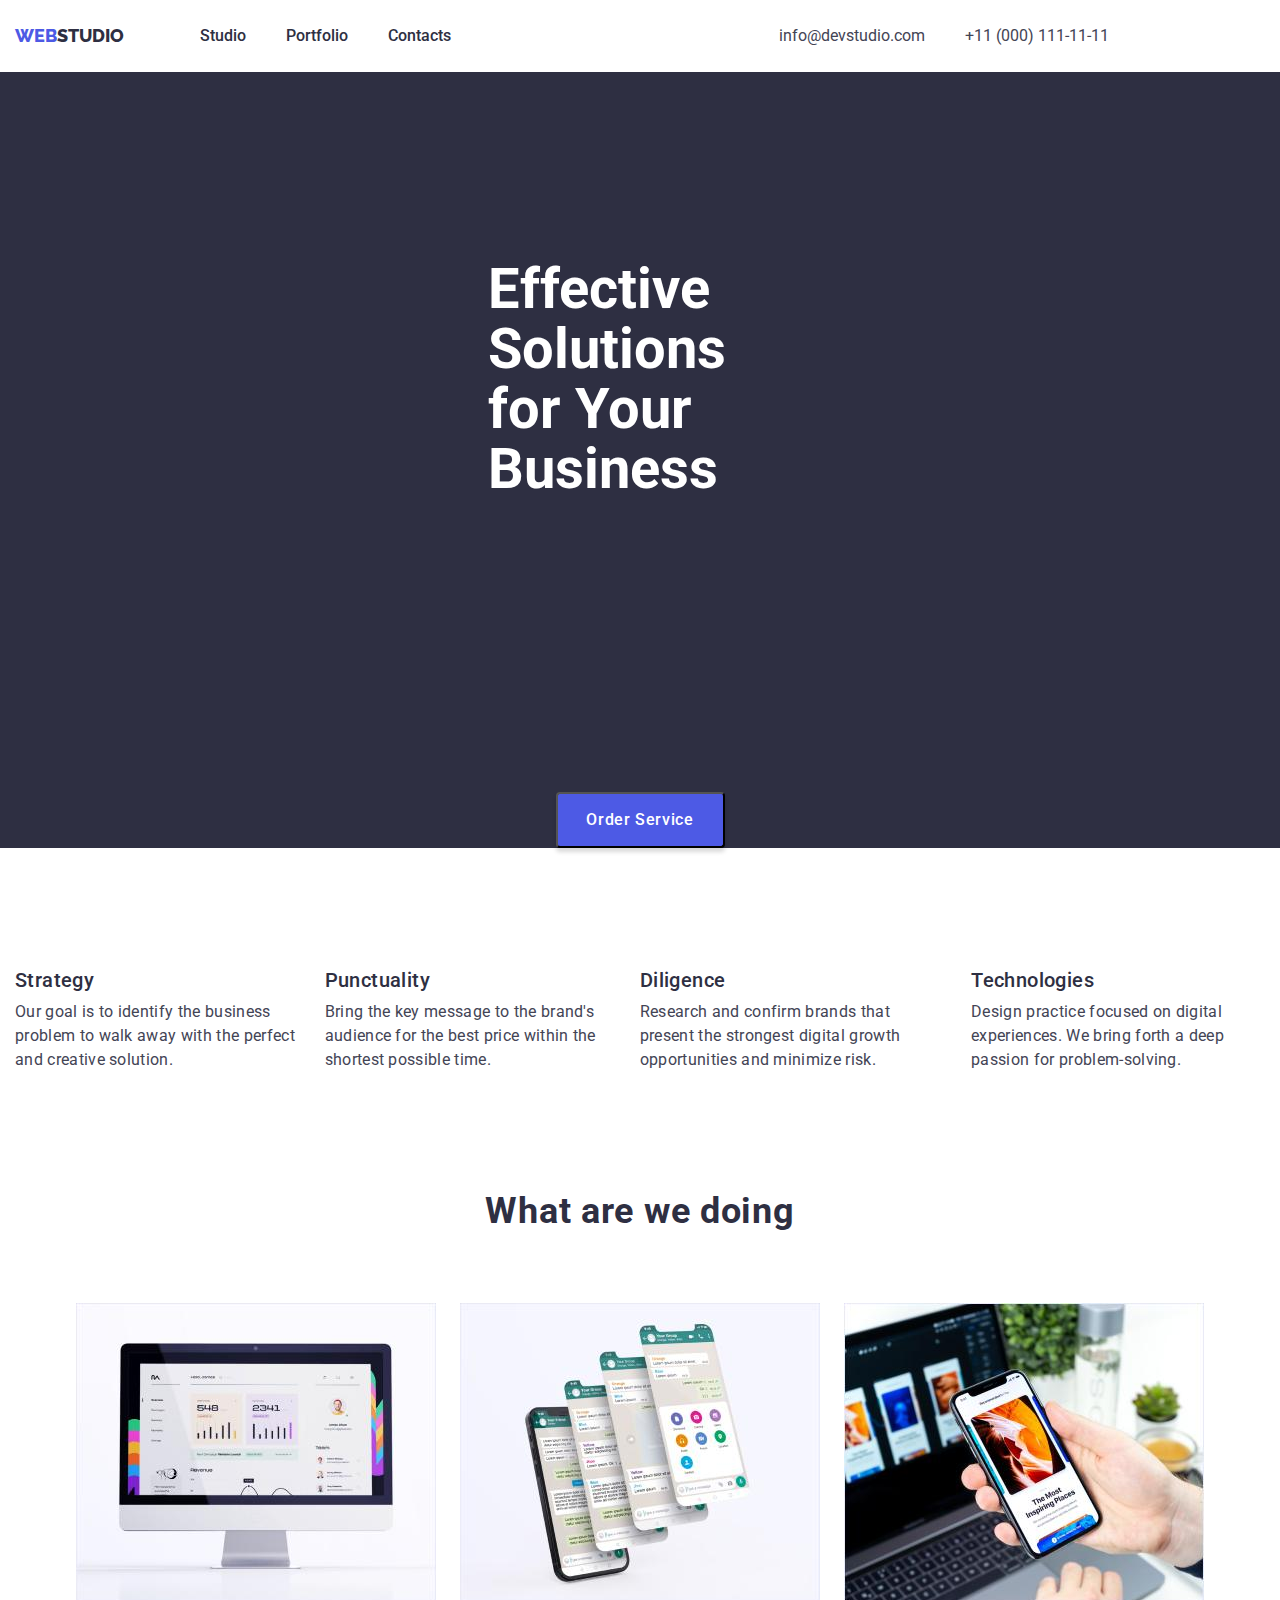
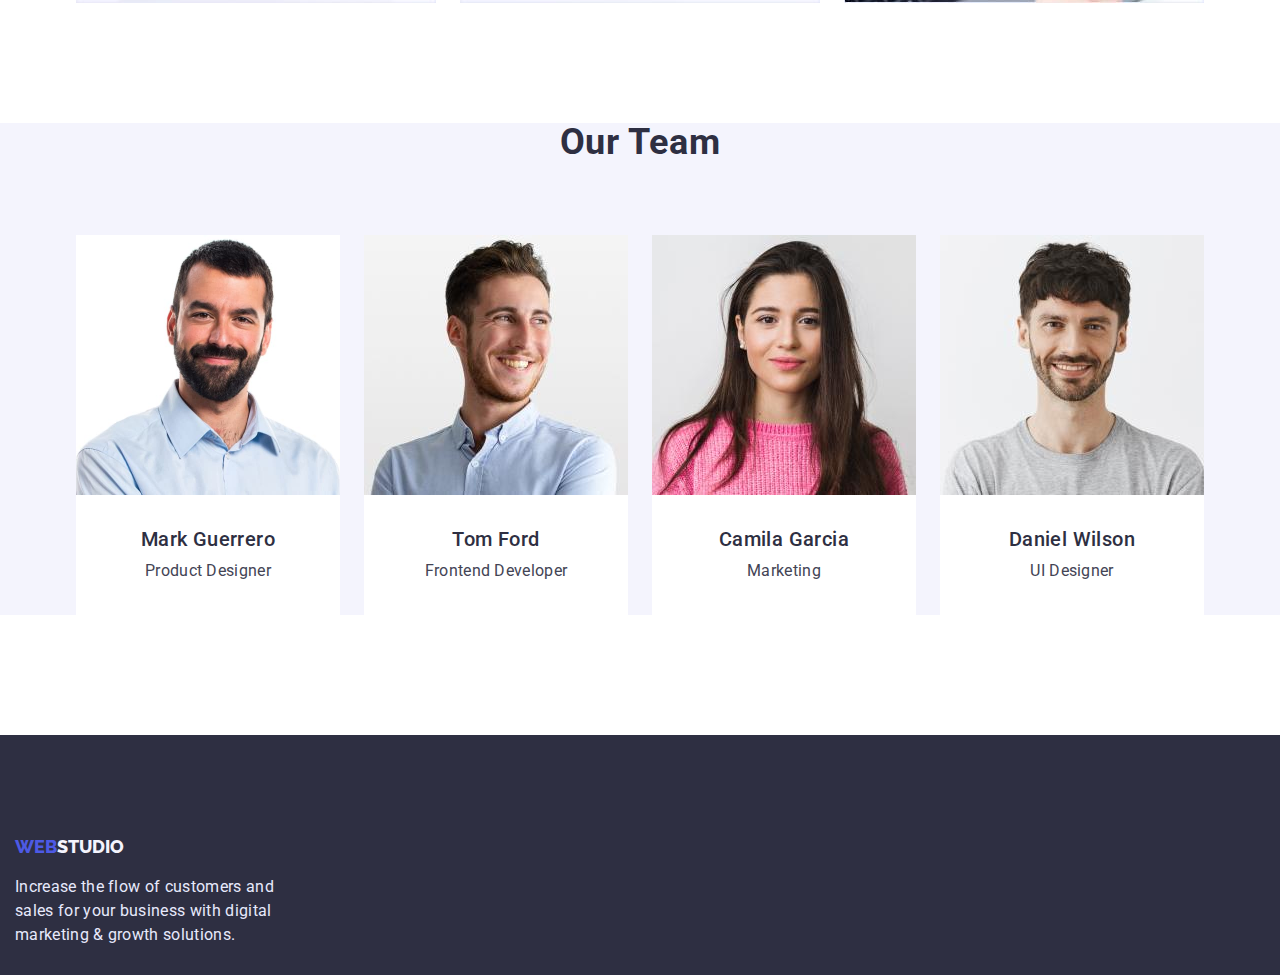
==== index.html @ e4c25ec9 "hw-03" ====
<!DOCTYPE html>
<html lang="en">
  <head>
    <meta charset="UTF-8" />
    <meta http-equiv="X-UA-Compatible" content="IE=edge" />
    <meta name="viewport" content="width=device-width, initial-scale=1.0" />
    <link rel="preconnect" href="https://fonts.googleapis.com" />
    <link rel="preconnect" href="https://fonts.gstatic.com" crossorigin />
    <link
      href="https://fonts.googleapis.com/css2?family=Raleway:wght@800&family=Roboto:wght@400;500;700&display=swap"
      rel="stylesheet"
    />
    <link
      rel="stylesheet"
      href="https://cdnjs.cloudflare.com/ajax/libs/modern-normalize/1.1.0/modern-normalize.css"
      integrity="sha512-Y0MM+V6ymRKN2zStTqzQ227DWhhp4Mzdo6gnlRnuaNCbc+YN/ZH0sBCLTM4M0oSy9c9VKiCvd4Jk44aCLrNS5Q=="
      crossorigin="anonymous"
      referrerpolicy="no-referrer"
    />
    <link rel="stylesheet" href="./css/styles.css" />
    <title>Main Page</title>
  </head>

  <body>
    <header class="header">
      <div class="container header-container">
        <nav class="header-navigation">
          <a class="logo link" href="./index.html"
            ><span class="logo-color">WEB</span>STUDIO</a
          >
          <ul class="list-flex header-list">
            <li class="list"><a class="header-link link" href="">Studio</a></li>
            <li class="list">
              <a class="header-link link" href="./portfolio.html">Portfolio</a>
            </li>
            <li class="list">
              <a class="header-link link" href="">Contacts</a>
            </li>
          </ul>
        </nav>
        <address>
          <ul class="list-flex address-list">
            <li class="list">
              <a class="header-contact link" href="mailto:info@devstudio.com"
                >info@devstudio.com</a
              >
            </li>
            <li class="list">
              <a class="header-contact link" href="tel:+110001111111"
                >+11 (000) 111-11-11</a
              >
            </li>
          </ul>
        </address>
      </div>
    </header>

    <main>
      <section class="first-section">
        <div class="container">
          <h1 class="sec-one">Effective Solutions for Your Business</h1>
          <button class="main-btn" type="button">Order Service</button>
        </div>
      </section>

      <section class="skils">
        <div class="container">
          <h2 hidden>Our skils</h2>
          <ul class="list-flex skils-list">
            <li class="list">
              <h3 class="sec-two">Strategy</h3>
              <p class="sec-two-text">
                Our goal is to identify the business problem to walk away with
                the perfect and creative solution.
              </p>
            </li>
            <li class="list">
              <h3 class="sec-two">Punctuality</h3>
              <p class="sec-two-text">
                Bring the key message to the brand's audience for the best price
                within the shortest possible time.
              </p>
            </li>
            <li class="list">
              <h3 class="sec-two">Diligence</h3>
              <p class="sec-two-text">
                Research and confirm brands that present the strongest digital
                growth opportunities and minimize risk.
              </p>
            </li>
            <li class="list">
              <h3 class="sec-two">Technologies</h3>
              <p class="sec-two-text">
                Design practice focused on digital experiences. We bring forth a
                deep passion for problem-solving.
              </p>
            </li>
          </ul>
        </div>
      </section>

      <section class="section-img">
        <div class="container">
          <h2 class="sec-three">What are we doing</h2>
          <ul class="list-flex img-list">
            <li class="list">
              <img
                src="./images/image_1.jpg"
                alt="screen"
                width="360"
                height="300"
              />
            </li>
            <li class="list">
              <img
                src="./images/image_2.jpg"
                alt="fone"
                width="360"
                height="300"
              />
            </li>
            <li class="list">
              <img
                src="./images/image_3.jpg"
                alt="laptop"
                width="360"
                height="300"
              />
            </li>
          </ul>
        </div>
      </section>

      <section class="team">
        <div class="container team-color">
          <h2 class="sec-four">Our Team</h2>
          <ul class="list-flex team-list">
            <li class="list">
              <img
                src="./images/mark_guerrero.jpg"
                alt="employees"
                width="264"
                height="260"
              />
              <div class="team-wrap">
                <h3 class="sec-four-name">Mark Guerrero</h3>
                <p class="sec-four-text">Product Designer</p>
              </div>
            </li>
            <li class="list">
              <img
                src="./images/tom_ford.jpg"
                alt="employees"
                width="264"
                height="260"
              />
              <div class="team-wrap">
                <h3 class="sec-four-name">Tom Ford</h3>
                <p class="sec-four-text">Frontend Developer</p>
              </div>
            </li>
            <li class="list">
              <img
                src="./images/camila_garcia.jpg"
                alt="employees"
                width="264"
                height="260"
              />
              <div class="team-wrap">
                <h3 class="sec-four-name">Camila Garcia</h3>
                <p class="sec-four-text">Marketing</p>
              </div>
            </li>
            <li class="list">
              <img
                src="./images/daniel_wilson.jpg"
                alt="employees"
                width="264"
                height="260"
              />
              <div class="team-wrap">
                <h3 class="sec-four-name">Daniel Wilson</h3>
                <p class="sec-four-text">UI Designer</p>
              </div>
            </li>
          </ul>
        </div>
      </section>
    </main>

    <footer class="back-color">
      <div class="container">
        <a class="logo-footer link" href="./index.html"
          ><span class="logo-color">WEB</span>STUDIO</a
        >
        <p class="footer-text">
          Increase the flow of customers and sales for your business with
          digital marketing & growth solutions.
        </p>
      </div>
    </footer>
  </body>
</html>
---- css/styles.css ----
p,
h1,
h2,
h3,
h4,
h5,
h6 {
    margin: 0;
}

ul {
    margin: 0;
    padding-left: 0;
}

img {
    display: block;
}

body {
    font-family: 'Roboto', sans-serif;
    background-color: var(--brand-background-color);
    color: var(--brand-color)
}

.container {
    width: 100%;
    max-width: 1470px;
    padding-left: 15px;
    padding-right: 15px;
    margin: 0 auto;
    /* outline: 2px solid red; */
}

.header {
    padding-top: 24px;
    padding-bottom: 24px;
}


.list-flex {
    display: flex;
}

:root {
    --brand-color: #2E2F42;
    --brand-background-color: #FFFFFF;
    --brand-back-color: #2E2F42;
    --brand-text: #434455;
    --brand-btn: #404BBF;
    --brand-logo: #2E2F42;
    --brand-logo-color: #4D5AE5;
    --brand-logo-footer: #F4F4FD;
    --brand-link: #2E2F42;
    --brand-hover-focus: #404BBF;
    --brand-contact: #434455;
    --brand-sec-one: #ffffff;
    --brand-main-btn: #ffffff;
    --brand-main-btn-back: #4D5AE5;
    --brand-main-btn-hover: #404BBF;
    --brand-footer-text: #E7E9FC;
    --brand-btn-text: #404BBF;
    --brand-btn-back: #F4F4FD;
    --brand-btn-border: #E7E9FC;
    --brand-btn-hover: #FFFFFF;
    --brand-team-color: #F4F4FD;
    --brand-team-wrap: #FFFFFF;
}

.link {
    text-decoration: none;
}

.list {
    list-style: none;
}

/* header */


.logo {
    font-family: 'Raleway',
        sans-serif;
    font-weight: 800;
    font-size: 18px;
    line-height: 1.33;
    margin-right: 76px;
    color: var(--brand-logo);
}

.header-list {
    gap: 40px;
}

.address-list {
    gap: 40px;
    margin-right: 156px;
}

.logo-color {
    color: var(--brand-logo-color)
}

.header-navigation {
    display: flex;
    align-items: center;
    margin-right: auto;
}

.header-container {
    display: flex;
    align-items: center;
}

.header-link {
    font-weight: 500;
    font-size: 16px;
    line-height: 1.5;
    color: var(--brand-link);
}

.header-link:hover,
.header-link:focus {
    color: var(--brand-hover-focus);
}

.header-contact {
    font-size: 16px;
    font-style: normal;
    line-height: 1.5;
    color: var(--brand-contact);
}

.header-contact:hover,
.header-contact:focus {
    color: var(--brand-hover-focus);
}

/* main */

/* sec 1 */

.first-section {
    /* height: 600px; */
    background-color: var(--brand-back-color);
}

.sec-one {
    font-size: 56px;
    line-height: 1.07;
    padding: 188px 473px 292px;
    /* margin-bottom: 48px; */
    color: var(--brand-sec-one);
}

.main-btn {
    font-family: inherit;
    font-weight: 500;
    font-size: 16px;
    line-height: 1.5;
    letter-spacing: 0.04em;
    width: 169px;
    height: 56px;
    /* margin-bottom: 188px; */
    /* padding-bottom: 188px; */
    /* margin-top: 48px; */
    display: block;
    margin: 0 auto;
    color: var(--brand-main-btn);
    background: var(--brand-main-btn-back);
    box-shadow: 0px 4px 4px rgba(0, 0, 0, 0.15);
    border-radius: 4px;
    cursor: pointer;
}

.main-btn:hover,
.main-btn:focus {
    background: var(--brand-main-btn-hover);
}


/* sec 2 */

.skils {
    padding-top: 120px;
    padding-bottom: 120px;
}

.skils-list {
    justify-content: center;
    gap: 24px;
}

.sec-two {
    font-weight: 500;
    font-size: 20px;
    line-height: 1.2;
    letter-spacing: 0.02em;
    margin-bottom: 8px;
    color: var(--brand-color);
}

.sec-two-text {
    font-size: 16px;
    line-height: 1.5;
    letter-spacing: 0.02em;
    color: var(--brand-text);
}

/* sec 3 */

.section-img {
    padding-bottom: 120px;

}

.img-list {
    justify-content: center;
    gap: 24px;
}

.sec-three {
    font-weight: 700;
    font-size: 36px;
    line-height: 1.1;
    letter-spacing: 0.02em;
    margin-bottom: 72px;
    text-align: center;
    color: var(--brand-color);
}

/* sec 4 */

.team {
    padding-bottom: 120px;
}

.team-color {
    background: var(--brand-team-color);
}

.team-list {
    justify-content: center;
    gap: 24px;
}

.team-wrap {
    padding-top: 32px;
    padding-bottom: 32px;
    text-align: center;
    background: var(--brand-team-wrap);
}

.sec-four {
    font-weight: 700;
    font-size: 36px;
    line-height: 1.1;
    letter-spacing: 0.02em;
    margin-bottom: 72px;
    text-align: center;
    color: var(--brand-color);
}

.sec-four-name {
    font-weight: 500;
    font-size: 20px;
    line-height: 1.2;
    letter-spacing: 0.02em;
    margin-bottom: 8px;
    color: var(--brand-color);
}

.sec-four-text {
    font-size: 16px;
    line-height: 1.5;
    letter-spacing: 0.02em;
    color: var(--brand-text);
}

/* footer */

.back-color {
    padding-top: 100px;
    background-color: var(--brand-back-color);
}

.logo-footer {
    font-family: 'Raleway',
        sans-serif;
    font-weight: 800;
    font-size: 18px;
    line-height: 1.33;
    color: var(--brand-logo-footer)
}

.footer-text {
    justify-content: flex-start;
    max-width: 264px;
    height: 72px;
    font-size: 16px;
    line-height: 1.5;
    letter-spacing: 0.02em;
    padding-top: 16px;
    padding-bottom: 100px;
    color: var(--brand-footer-text);
}

/* portfolio */

/* portfolio sec 1 */

.portfolio {
    padding-top: 96px;
    padding-bottom: 120px;
}

.portfolio-list {
    flex-wrap: wrap;
    justify-content: center;
    column-gap: 24px;
    row-gap: 48px;
}

.item {
    flex-basis: calc((100% - 48px) / 3);
}

.portfolio-block {
    padding-top: 32px;
    padding-bottom: 32px;
    text-align: center;
}

.btn-list {
    flex-direction: row;
    justify-content: center;
    align-items: center;
    padding: 12px 24px;
    gap: 24px;
    margin-bottom: 72px;
}

.btn {
    font-family: inherit;
    font-weight: 500;
    font-size: 16px;
    line-height: 1.5;
    letter-spacing: 0.04em;
    color: var(--brand-btn-text);
    background: var(--brand-btn-back);
    border: 1px solid var(--brand-btn-border);
    box-shadow: 0px 3px 1px rgba(0, 0, 0, 0.1), 0px 2px 1px rgba(0, 0, 0, 0.08), 0px 2px 2px rgba(0, 0, 0, 0.12);
    border-radius: 4px;
    cursor: pointer;
}

.btn:hover,
.btn:focus {
    color: var(--brand-btn-hover);
    background: var(--brand-btn);
}

.portfolio-name {
    font-weight: 500;
    font-size: 20px;
    line-height: 1.2;
    letter-spacing: 0.02em;
    color: var(--brand-color);
}

.portfolio-text {
    font-size: 16px;
    line-height: 1.5;
    letter-spacing: 0.02em;
    color: var(--brand-text);
}
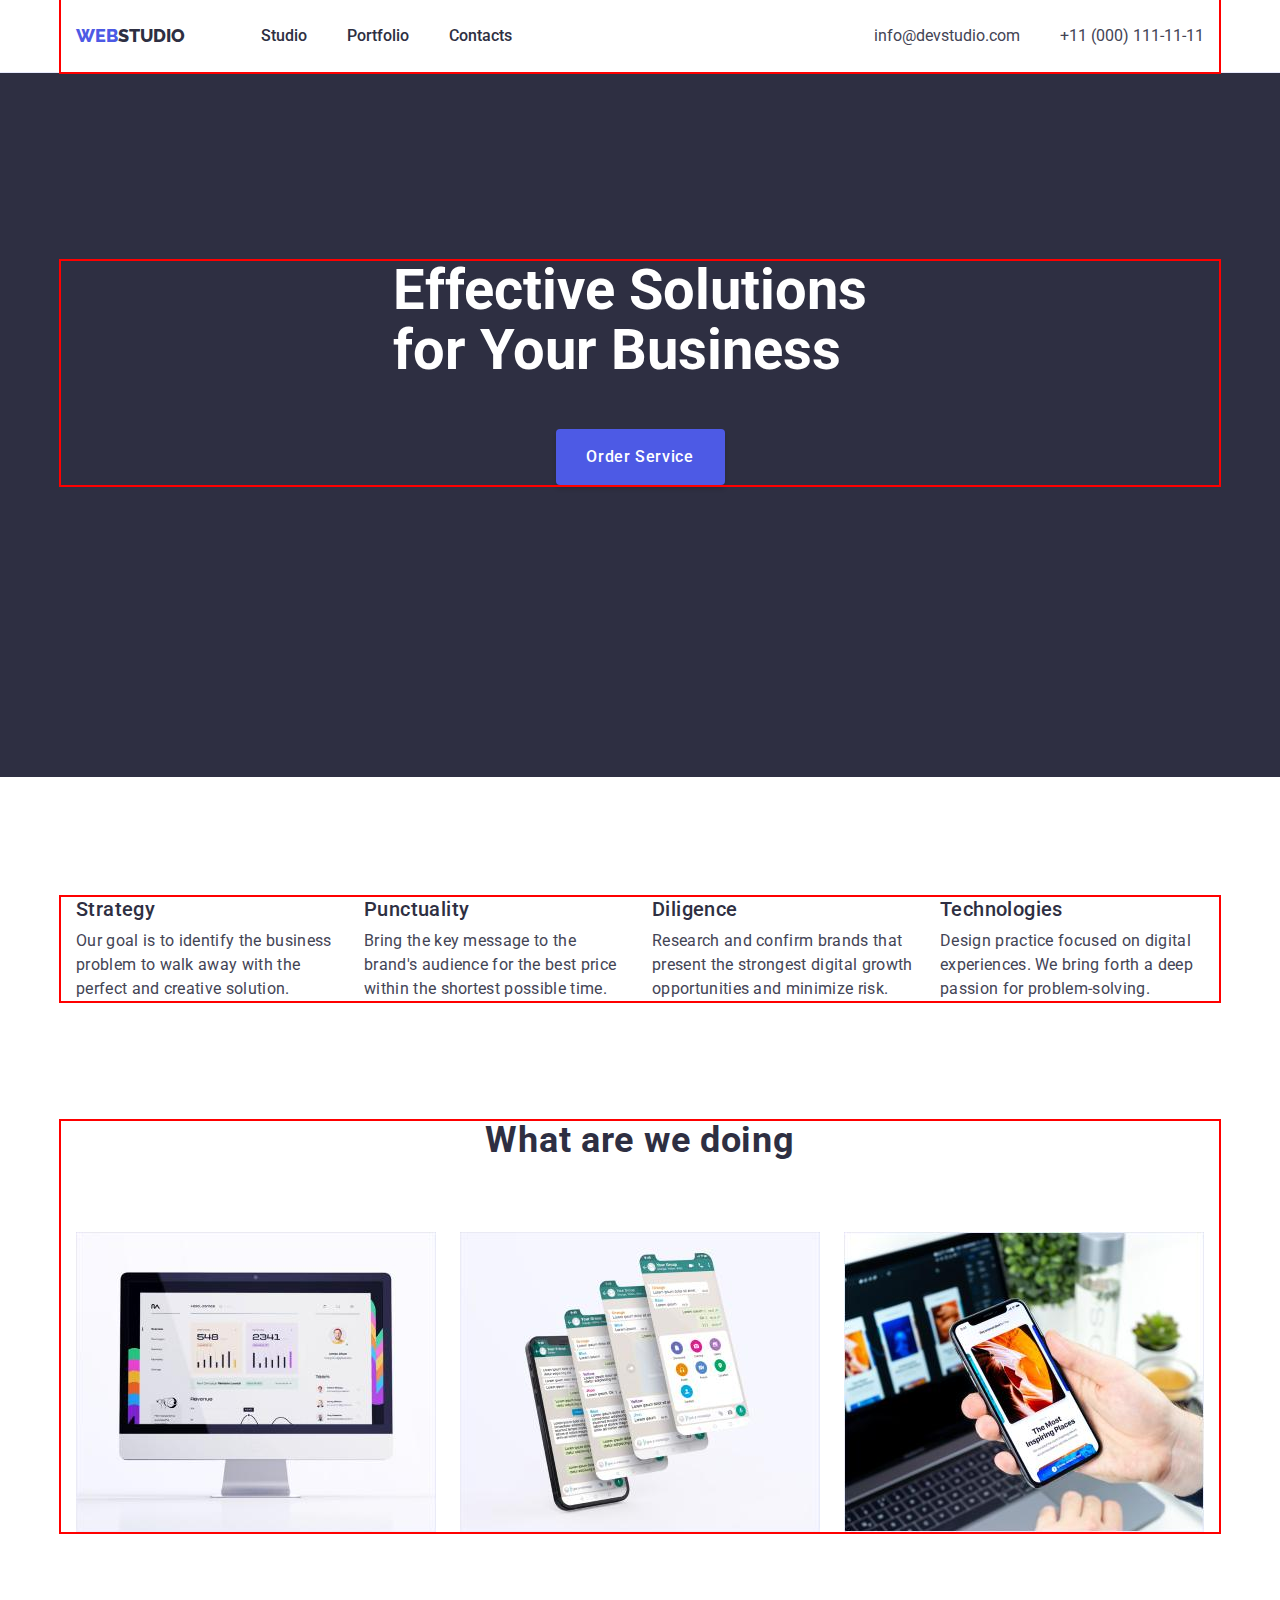
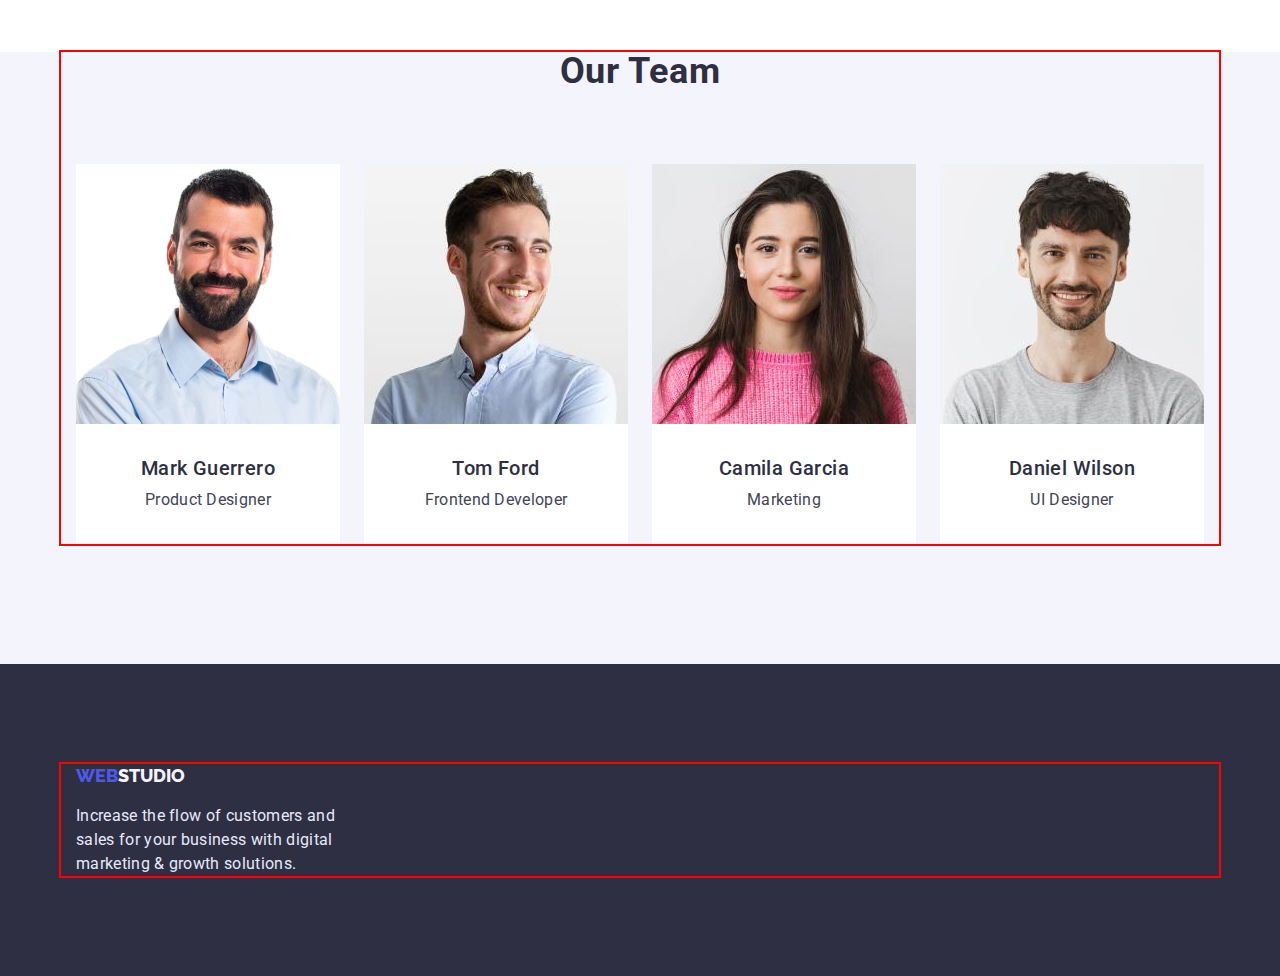
==== commit af3a8e09: "editing-2 hw-03" ====
--- a/index.html
+++ b/index.html
@@ -25,28 +25,34 @@
     <header class="header">
       <div class="container header-container">
         <nav class="header-navigation">
-          <a class="logo link" href="./index.html"
+          <a class="logo link paddings" href="./index.html"
             ><span class="logo-color">WEB</span>STUDIO</a
           >
           <ul class="list-flex header-list">
-            <li class="list"><a class="header-link link" href="">Studio</a></li>
-            <li class="list">
-              <a class="header-link link" href="./portfolio.html">Portfolio</a>
-            </li>
-            <li class="list">
-              <a class="header-link link" href="">Contacts</a>
+            <li class="list">
+              <a class="header-link link paddings" href="">Studio</a>
+            </li>
+            <li class="list">
+              <a class="header-link link paddings" href="./portfolio.html"
+                >Portfolio</a
+              >
+            </li>
+            <li class="list">
+              <a class="header-link link paddings" href="">Contacts</a>
             </li>
           </ul>
         </nav>
         <address>
           <ul class="list-flex address-list">
             <li class="list">
-              <a class="header-contact link" href="mailto:info@devstudio.com"
+              <a
+                class="header-contact link paddings"
+                href="mailto:info@devstudio.com"
                 >info@devstudio.com</a
               >
             </li>
             <li class="list">
-              <a class="header-contact link" href="tel:+110001111111"
+              <a class="header-contact link paddings" href="tel:+110001111111"
                 >+11 (000) 111-11-11</a
               >
             </li>
@@ -131,8 +137,8 @@
         </div>
       </section>
 
-      <section class="team">
-        <div class="container team-color">
+      <section class="team team-color">
+        <div class="container">
           <h2 class="sec-four">Our Team</h2>
           <ul class="list-flex team-list">
             <li class="list">
--- a/css/styles.css
+++ b/css/styles.css
@@ -25,16 +25,15 @@
 
 .container {
     width: 100%;
-    max-width: 1470px;
+    max-width: 1158px;
     padding-left: 15px;
     padding-right: 15px;
     margin: 0 auto;
-    /* outline: 2px solid red; */
+    outline: 2px solid red;
 }
 
 .header {
-    padding-top: 24px;
-    padding-bottom: 24px;
+    border-bottom: 1px solid #E7E9FC;
 }
 
 
@@ -77,6 +76,11 @@
 
 /* header */
 
+.paddings {
+    padding-top: 24px;
+    padding-bottom: 24px;
+    display: inline-block;
+}
 
 .logo {
     font-family: 'Raleway',
@@ -94,7 +98,6 @@
 
 .address-list {
     gap: 40px;
-    margin-right: 156px;
 }
 
 .logo-color {
@@ -141,14 +144,18 @@
 /* sec 1 */
 
 .first-section {
-    /* height: 600px; */
+    padding-top: 188px;
+    padding-bottom: 292px;
     background-color: var(--brand-back-color);
 }
 
 .sec-one {
+    width: 494px;
     font-size: 56px;
     line-height: 1.07;
-    padding: 188px 473px 292px;
+    margin: 0 auto;
+    margin-bottom: 48px;
+    /* padding: 188px 473px 292px; */
     /* margin-bottom: 48px; */
     color: var(--brand-sec-one);
 }
@@ -170,6 +177,8 @@
     background: var(--brand-main-btn-back);
     box-shadow: 0px 4px 4px rgba(0, 0, 0, 0.15);
     border-radius: 4px;
+    border: none;
+    bottom: none;
     cursor: pointer;
 }
 
@@ -192,6 +201,8 @@
 }
 
 .sec-two {
+    width: 264px;
+    height: 24px;
     font-weight: 500;
     font-size: 20px;
     line-height: 1.2;
@@ -201,6 +212,8 @@
 }
 
 .sec-two-text {
+    width: 264px;
+    height: 72px;
     font-size: 16px;
     line-height: 1.5;
     letter-spacing: 0.02em;
@@ -256,6 +269,7 @@
     font-size: 36px;
     line-height: 1.1;
     letter-spacing: 0.02em;
+    /* padding-top: 120px; */
     margin-bottom: 72px;
     text-align: center;
     color: var(--brand-color);
@@ -281,6 +295,7 @@
 
 .back-color {
     padding-top: 100px;
+    padding-bottom: 100px;
     background-color: var(--brand-back-color);
 }
 
@@ -290,6 +305,8 @@
     font-weight: 800;
     font-size: 18px;
     line-height: 1.33;
+    margin-bottom: 16px;
+    display: inline-block;
     color: var(--brand-logo-footer)
 }
 
@@ -300,8 +317,6 @@
     font-size: 16px;
     line-height: 1.5;
     letter-spacing: 0.02em;
-    padding-top: 16px;
-    padding-bottom: 100px;
     color: var(--brand-footer-text);
 }
 
@@ -328,14 +343,16 @@
 .portfolio-block {
     padding-top: 32px;
     padding-bottom: 32px;
-    text-align: center;
+    padding-left: 16px;
+    border-right: 1px solid #E7E9FC;
+    border-bottom: 1px solid #E7E9FC;
+    border-left: 1px solid #E7E9FC;
 }
 
 .btn-list {
     flex-direction: row;
     justify-content: center;
     align-items: center;
-    padding: 12px 24px;
     gap: 24px;
     margin-bottom: 72px;
 }
@@ -346,10 +363,10 @@
     font-size: 16px;
     line-height: 1.5;
     letter-spacing: 0.04em;
+    padding: 12px 24px;
     color: var(--brand-btn-text);
     background: var(--brand-btn-back);
     border: 1px solid var(--brand-btn-border);
-    box-shadow: 0px 3px 1px rgba(0, 0, 0, 0.1), 0px 2px 1px rgba(0, 0, 0, 0.08), 0px 2px 2px rgba(0, 0, 0, 0.12);
     border-radius: 4px;
     cursor: pointer;
 }
@@ -358,6 +375,7 @@
 .btn:focus {
     color: var(--brand-btn-hover);
     background: var(--brand-btn);
+    box-shadow: 0px 3px 1px rgba(0, 0, 0, 0.1), 0px 2px 1px rgba(0, 0, 0, 0.08), 0px 2px 2px rgba(0, 0, 0, 0.12);
 }
 
 .portfolio-name {
@@ -365,6 +383,7 @@
     font-size: 20px;
     line-height: 1.2;
     letter-spacing: 0.02em;
+    margin-bottom: 8px;
     color: var(--brand-color);
 }
 
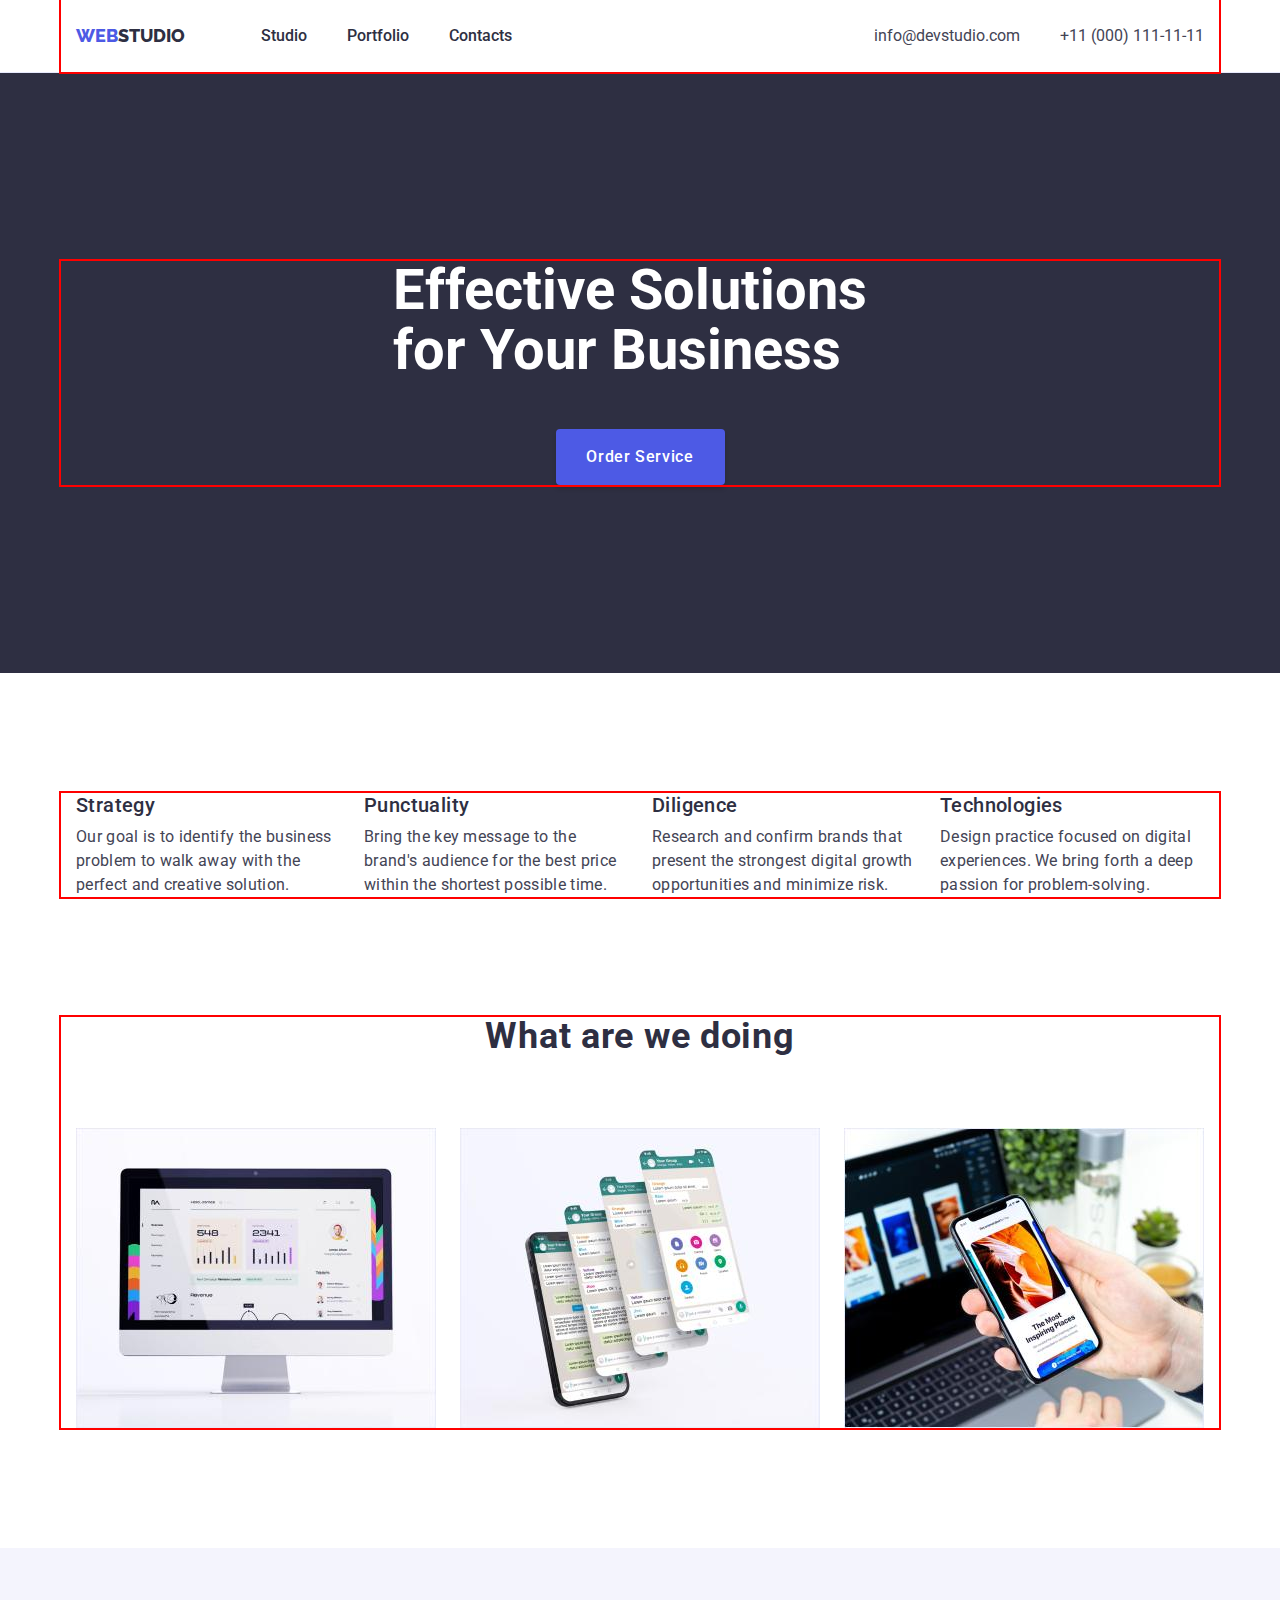
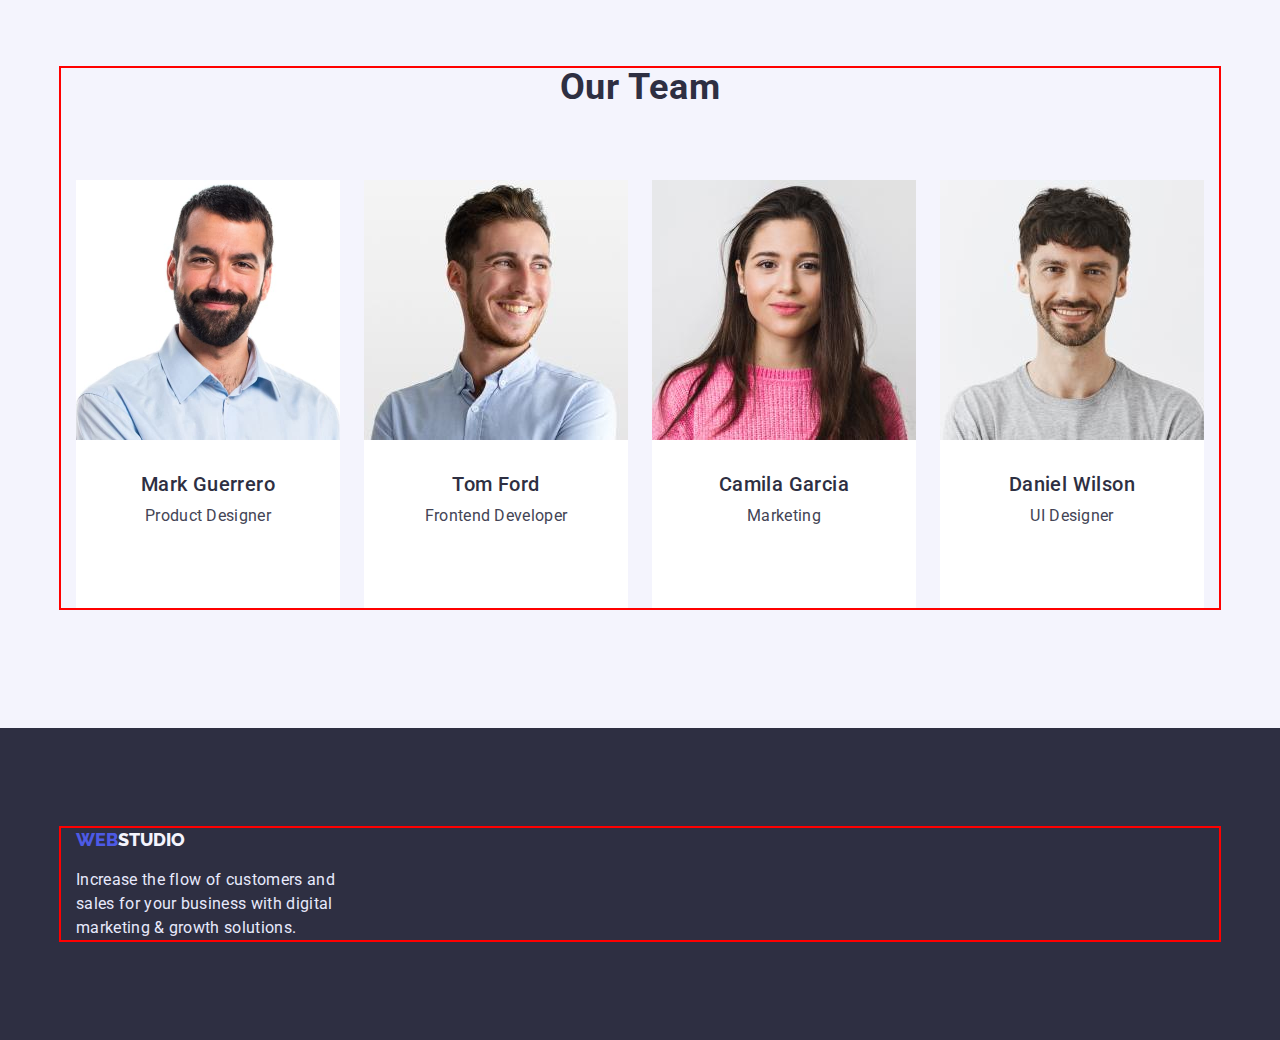
==== commit aeadcb4e: "vs syncro" ====
--- a/index.html
+++ b/index.html
@@ -151,6 +151,20 @@
               <div class="team-wrap">
                 <h3 class="sec-four-name">Mark Guerrero</h3>
                 <p class="sec-four-text">Product Designer</p>
+                <ul class="team-soc-list list">
+                  <li class="team-soc-item">
+                    <a class="team-soc-link link" href=""></a>
+                  </li>
+                  <li class="team-soc-item">
+                    <a class="team-soc-link link" href=""></a>
+                  </li>
+                  <li class="team-soc-item">
+                    <a class="team-soc-link link" href=""></a>
+                  </li>
+                  <li class="team-soc-item">
+                    <a class="team-soc-link link" href=""></a>
+                  </li>
+                </ul>
               </div>
             </li>
             <li class="list">
@@ -163,6 +177,20 @@
               <div class="team-wrap">
                 <h3 class="sec-four-name">Tom Ford</h3>
                 <p class="sec-four-text">Frontend Developer</p>
+                <ul class="team-soc-list list">
+                  <li class="team-soc-item">
+                    <a class="team-soc-link link" href=""></a>
+                  </li>
+                  <li class="team-soc-item">
+                    <a class="team-soc-link link" href=""></a>
+                  </li>
+                  <li class="team-soc-item">
+                    <a class="team-soc-link link" href=""></a>
+                  </li>
+                  <li class="team-soc-item">
+                    <a class="team-soc-link link" href=""></a>
+                  </li>
+                </ul>
               </div>
             </li>
             <li class="list">
@@ -175,6 +203,20 @@
               <div class="team-wrap">
                 <h3 class="sec-four-name">Camila Garcia</h3>
                 <p class="sec-four-text">Marketing</p>
+                <ul class="team-soc-list list">
+                  <li class="team-soc-item">
+                    <a class="team-soc-link link" href=""></a>
+                  </li>
+                  <li class="team-soc-item">
+                    <a class="team-soc-link link" href=""></a>
+                  </li>
+                  <li class="team-soc-item">
+                    <a class="team-soc-link link" href=""></a>
+                  </li>
+                  <li class="team-soc-item">
+                    <a class="team-soc-link link" href=""></a>
+                  </li>
+                </ul>
               </div>
             </li>
             <li class="list">
@@ -187,6 +229,20 @@
               <div class="team-wrap">
                 <h3 class="sec-four-name">Daniel Wilson</h3>
                 <p class="sec-four-text">UI Designer</p>
+                <ul class="team-soc-list list">
+                  <li class="team-soc-item">
+                    <a class="team-soc-link link" href=""></a>
+                  </li>
+                  <li class="team-soc-item">
+                    <a class="team-soc-link link" href=""></a>
+                  </li>
+                  <li class="team-soc-item">
+                    <a class="team-soc-link link" href=""></a>
+                  </li>
+                  <li class="team-soc-item">
+                    <a class="team-soc-link link" href=""></a>
+                  </li>
+                </ul>
               </div>
             </li>
           </ul>
--- a/css/styles.css
+++ b/css/styles.css
@@ -145,8 +145,13 @@
 
 .first-section {
     padding-top: 188px;
-    padding-bottom: 292px;
+    padding-bottom: 188px;
     background-color: var(--brand-back-color);
+    background-image: url(../images/people-office.png);
+    /* linear-gradient(rgba(46, 47, 66, 0.7, rgba(46, 47, 66, 0.7)) */
+    background-repeat: no-repeat;
+    background-position: center;
+    background-size: cover;
 }
 
 .sec-one {
@@ -155,8 +160,6 @@
     line-height: 1.07;
     margin: 0 auto;
     margin-bottom: 48px;
-    /* padding: 188px 473px 292px; */
-    /* margin-bottom: 48px; */
     color: var(--brand-sec-one);
 }
 
@@ -245,6 +248,7 @@
 /* sec 4 */
 
 .team {
+    padding-top: 120px;
     padding-bottom: 120px;
 }
 
@@ -289,6 +293,26 @@
     line-height: 1.5;
     letter-spacing: 0.02em;
     color: var(--brand-text);
+    margin-bottom: 8px;
+}
+
+.team-soc-list {
+    display: flex;
+    justify-content: center;
+    gap: 24px;
+}
+
+.team-soc-item {
+    width: 40px;
+    height: 40px;
+}
+
+.team-soc-link {
+    width: 100%;
+    height: 100%;
+    border-radius: 50%;
+    display: block;
+    border-color: crimson;
 }
 
 /* footer */
@@ -313,7 +337,6 @@
 .footer-text {
     justify-content: flex-start;
     max-width: 264px;
-    height: 72px;
     font-size: 16px;
     line-height: 1.5;
     letter-spacing: 0.02em;
